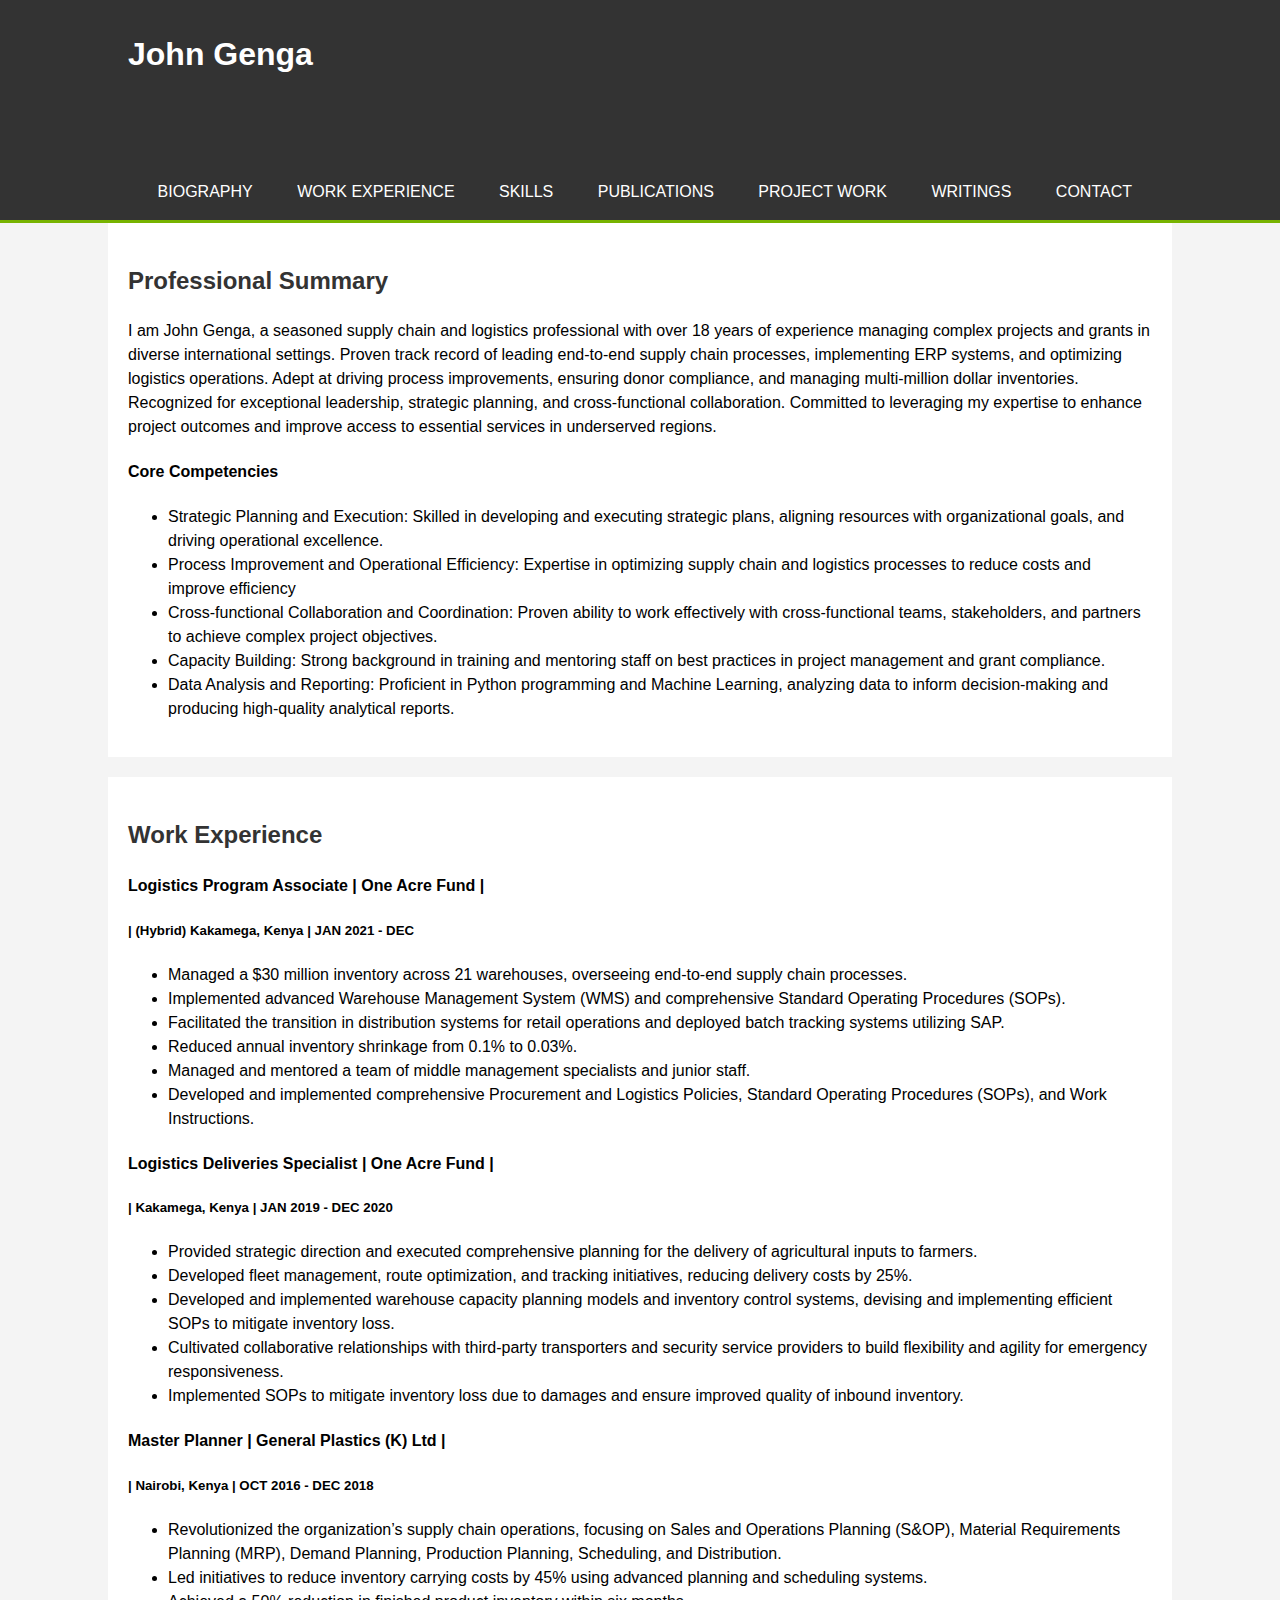
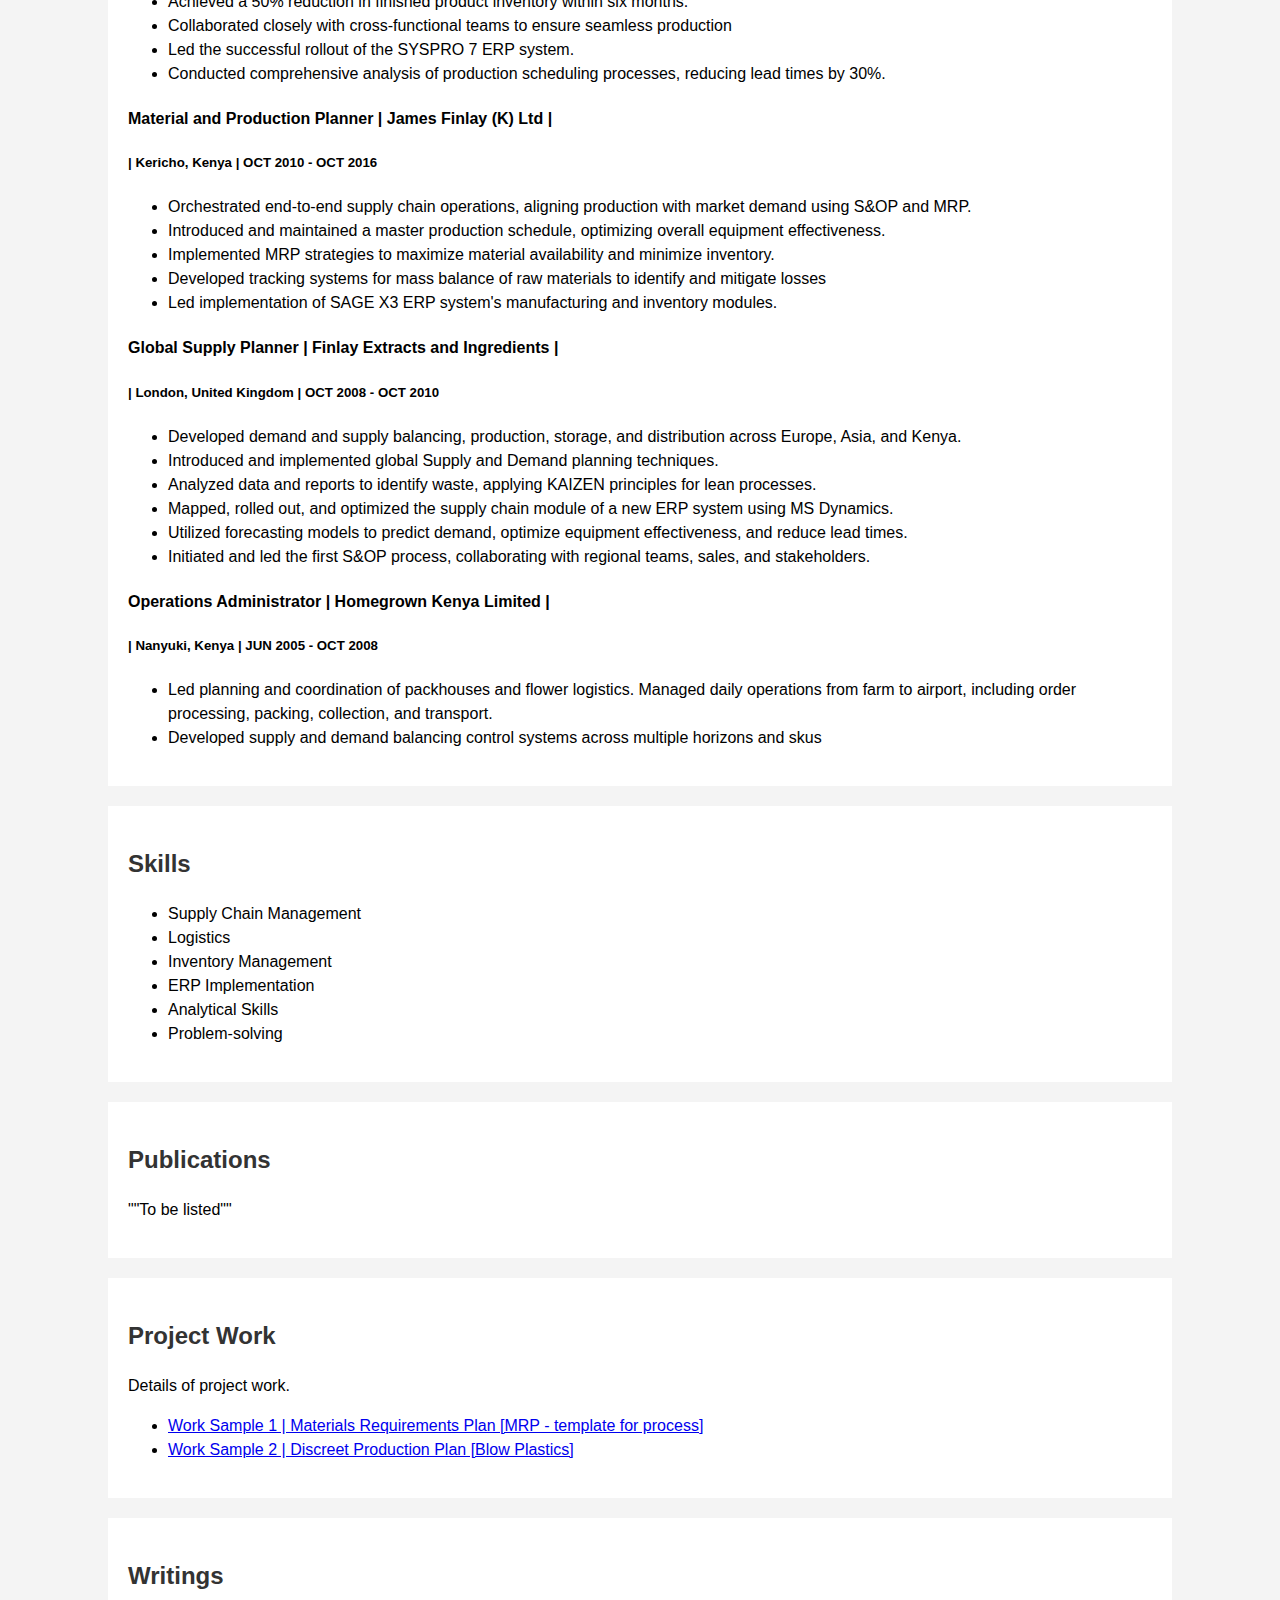
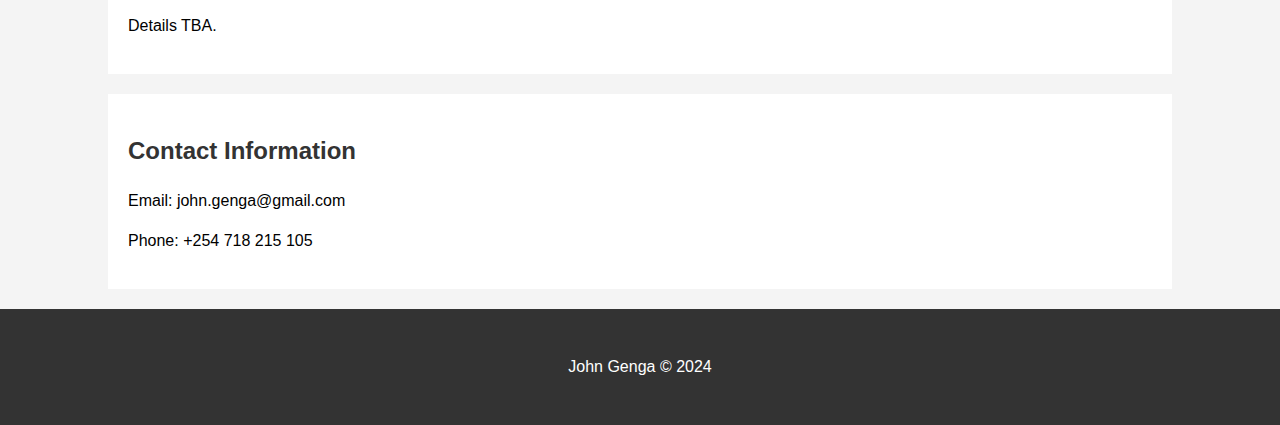
==== index.html @ 4c6958df "Some Work Samples." ====
<!DOCTYPE html>
<html lang="en">
<head>
    <meta charset="UTF-8">
    <meta name="viewport" content="width=device-width, initial-scale=1.0">
    <title>John Genga - Supply Chain Expert</title>
    <style>
        body {
            font-family: Arial, sans-serif;
            line-height: 1.5;
            margin: 0;
            padding: 0;
            background-color: #f4f4f4;
        }
        .container {
            width: 80%;
            margin: auto;
            overflow: hidden;
        }
        header {
            background: #333;
            color: #fff;
            padding-top: 30px;
            min-height: 70px;
            border-bottom: #77b300 3px solid;
        }
        header a {
            color: #fff;
            text-decoration: none;
            text-transform: uppercase;
            font-size: 16px;
        }
        header ul {
            padding: 0;
            list-style: none;
        }
        header li {
            display: inline;
            padding: 0 20px 0 20px;
        }
        header #branding {
            float: left;
        }
        header #branding h1 {
            margin: 0;
        }
        header nav {
            float: right;
            margin-top: 10px;
        }
        .bio, .work-experience, .skills, .publications, .contact, .projects, .writings {
            background: #fff;
            padding: 20px;
            margin-bottom: 20px;
        }
        h2 {
            color: #333;
        }
        footer {
            background: #333;
            color: #fff;
            text-align: center;
            padding: 30px 0;
        }
    </style>
</head>
<body>
    <header>
        <div class="container">
            <div id="branding">
                <h1>John Genga</h1>
                <h2>Supply Chain Expert</h2>
            </div>
            <nav>
                <ul>
                    <li><a href="#bio">Biography</a></li>
                    <li><a href="#work-experience">Work Experience</a></li>
                    <li><a href="#skills">Skills</a></li>
                    <li><a href="#publications">Publications</a></li>
                    <li><a href="#projects">Project Work</a></li>
                    <li><a href="#writings">Writings</a></li>
                    <li><a href="#contact">Contact</a></li>
                </ul>
            </nav>
        </div>
    </header>

    <section id="bio" class="bio container">
        <h2>Professional Summary</h2>
        <p>I am John Genga, a seasoned supply chain and logistics professional with over 18 years of experience managing
            complex projects and grants in diverse international settings.
            Proven track record of leading end-to-end supply chain processes, implementing ERP systems,
            and optimizing logistics operations. Adept at driving process improvements, ensuring donor compliance,
            and managing multi-million dollar inventories. Recognized for exceptional leadership, strategic planning, and cross-functional collaboration.
            Committed to leveraging my expertise to enhance project outcomes and improve access to essential services in underserved regions.</p>

        <h4>Core Competencies</h4>
        <ul>
        <li>Strategic Planning and Execution: Skilled in developing and executing strategic plans, aligning resources with organizational goals, and driving operational excellence.</li>
        <li>Process Improvement and Operational Efficiency: Expertise in optimizing supply chain and logistics processes to reduce costs and improve efficiency</li>
        <li>Cross-functional Collaboration and Coordination: Proven ability to work effectively with cross-functional teams, stakeholders, and partners to achieve complex project objectives.</li>
        <li>Capacity Building: Strong background in training and mentoring staff on best practices in project management and grant compliance.</li>
        <li>Data Analysis and Reporting: Proficient in Python programming and Machine Learning, analyzing data to inform decision-making and producing high-quality analytical reports.</li>
         </ul>

    </section>

    <section id="work-experience" class="work-experience container">
        <h2>Work Experience</h2>

        <h4>Logistics Program Associate | One Acre Fund |</h4>
        <h5>| (Hybrid) Kakamega, Kenya | JAN 2021 - DEC </h5>
         <ul>
            <li>Managed a $30 million inventory across 21 warehouses, overseeing end-to-end supply chain processes.</li>
            <li>Implemented advanced Warehouse Management System (WMS) and comprehensive Standard Operating Procedures (SOPs).</li>
            <li>Facilitated the transition in distribution systems for retail operations and deployed batch tracking systems utilizing SAP.</li>
            <li>Reduced annual inventory shrinkage from 0.1% to 0.03%.</li>
            <li>Managed and mentored a team of middle management specialists and junior staff.</li>
             <li>Developed and implemented comprehensive Procurement and Logistics Policies, Standard Operating Procedures (SOPs), and Work Instructions.</li>

         </ul>

        <h4>Logistics Deliveries Specialist | One Acre Fund |</h4>
        <h5>| Kakamega, Kenya | JAN 2019 - DEC 2020 </h5>
         <ul>
             <li>Provided strategic direction and executed comprehensive planning for the delivery of agricultural inputs to farmers.</li>
             <li>Developed fleet management, route optimization, and tracking initiatives, reducing delivery costs by 25%.</li>
             <li>Developed and implemented warehouse capacity planning models and inventory control systems, devising and implementing efficient SOPs to mitigate inventory loss.</li>
             <li>Cultivated collaborative relationships with third-party transporters and security service providers to build flexibility and agility for emergency responsiveness.</li>
             <li> Implemented SOPs to mitigate inventory loss due to damages and ensure improved quality of inbound inventory.</li>
        </ul>

        <h4>Master Planner | General Plastics (K) Ltd |</h4>
        <h5>| Nairobi, Kenya | OCT 2016 - DEC 2018 </h5>
         <ul>
             <li>Revolutionized the organization’s supply chain operations, focusing on Sales and Operations Planning (S&OP),
                 Material Requirements Planning (MRP), Demand Planning, Production Planning, Scheduling, and Distribution.</li>
             <li>Led initiatives to reduce inventory carrying costs by 45% using advanced planning and scheduling systems.</li>
             <li>Achieved a 50% reduction in finished product inventory within six months.</li>
             <li>Collaborated closely with cross-functional teams to ensure seamless production</li>
             <li>Led the successful rollout of the SYSPRO 7 ERP system.</li>
             <li>Conducted comprehensive analysis of production scheduling processes, reducing lead times by 30%.</li>
         </ul>

        <h4>Material and Production Planner | James Finlay (K) Ltd |</h4>
        <h5>| Kericho, Kenya | OCT 2010 - OCT 2016 </h5>
         <ul>
             <li>Orchestrated end-to-end supply chain operations, aligning production with market demand using S&OP and MRP.</li>
             <li>Introduced and maintained a master production schedule, optimizing overall equipment effectiveness.</li>
             <li>Implemented MRP strategies to maximize material availability and minimize inventory.</li>
             <li>Developed tracking systems for mass balance of raw materials to identify and mitigate losses</li>
             <li>Led implementation of SAGE X3 ERP system's manufacturing and inventory modules.</li>
         </ul>

        <h4>Global Supply Planner | Finlay Extracts and Ingredients |</h4>
        <h5>| London, United Kingdom | OCT 2008 - OCT 2010</h5>
         <ul>
             <li>Developed demand and supply balancing, production, storage, and distribution across Europe, Asia, and Kenya.</li>
             <li>Introduced and implemented global Supply and Demand planning techniques.</li>
             <li>Analyzed data and reports to identify waste, applying KAIZEN principles for lean processes.</li>
             <li>Mapped, rolled out, and optimized the supply chain module of a new ERP system using MS Dynamics.</li>
             <li>Utilized forecasting models to predict demand, optimize equipment effectiveness, and reduce lead times.</li>
             <li>Initiated and led the first S&OP process, collaborating with regional teams, sales, and stakeholders.</li>

         </ul>

        <h4>Operations Administrator | Homegrown Kenya Limited |</h4>
        <h5>| Nanyuki, Kenya | JUN 2005 - OCT 2008</h5>
        <ul>
            <li>Led planning and coordination of packhouses and flower logistics. Managed daily operations from farm to airport, including order processing, packing, collection, and transport.</li>
            <li> Developed supply and demand balancing control systems across multiple horizons and skus</li>
        </ul>
    </section>


    <section id="skills" class="skills container">
        <h2>Skills</h2>
        <ul>
            <li>Supply Chain Management</li>
            <li>Logistics</li>
            <li>Inventory Management</li>
            <li>ERP Implementation</li>
            <li>Analytical Skills</li>
            <li>Problem-solving</li>
        </ul>
    </section>

    <section id="publications" class="publications container">
        <h2>Publications</h2>
        <p>""To be listed""</p>
    </section>

    <section id="projects" class="projects container">
        <h2>Project Work</h2>
        <p>Details of project work.</p>
        <ul>
             <li><a href="work_samples/Materials Requirements Plan [MRP - template for process] .xlsm" download>Work Sample 1 | Materials Requirements Plan [MRP - template for process]  </a></li>
             <li><a href="work_samples/Discreet Production Plan [Blow Plastics].xlsx" download>Work Sample 2 | Discreet Production Plan [Blow Plastics] </a></li>
        </ul>
    </section>

    <section id="writings" class="writings container">
        <h2>Writings</h2>
        <p>Details TBA.</p>
    </section>

    <section id="contact" class="contact container">
        <h2>Contact Information</h2>
        <p>Email: john.genga@gmail.com</p>
        <p>Phone: +254 718 215 105</p>
    </section>

    <footer>
        <p>John Genga &copy; 2024</p>
    </footer>
</body>
</html>
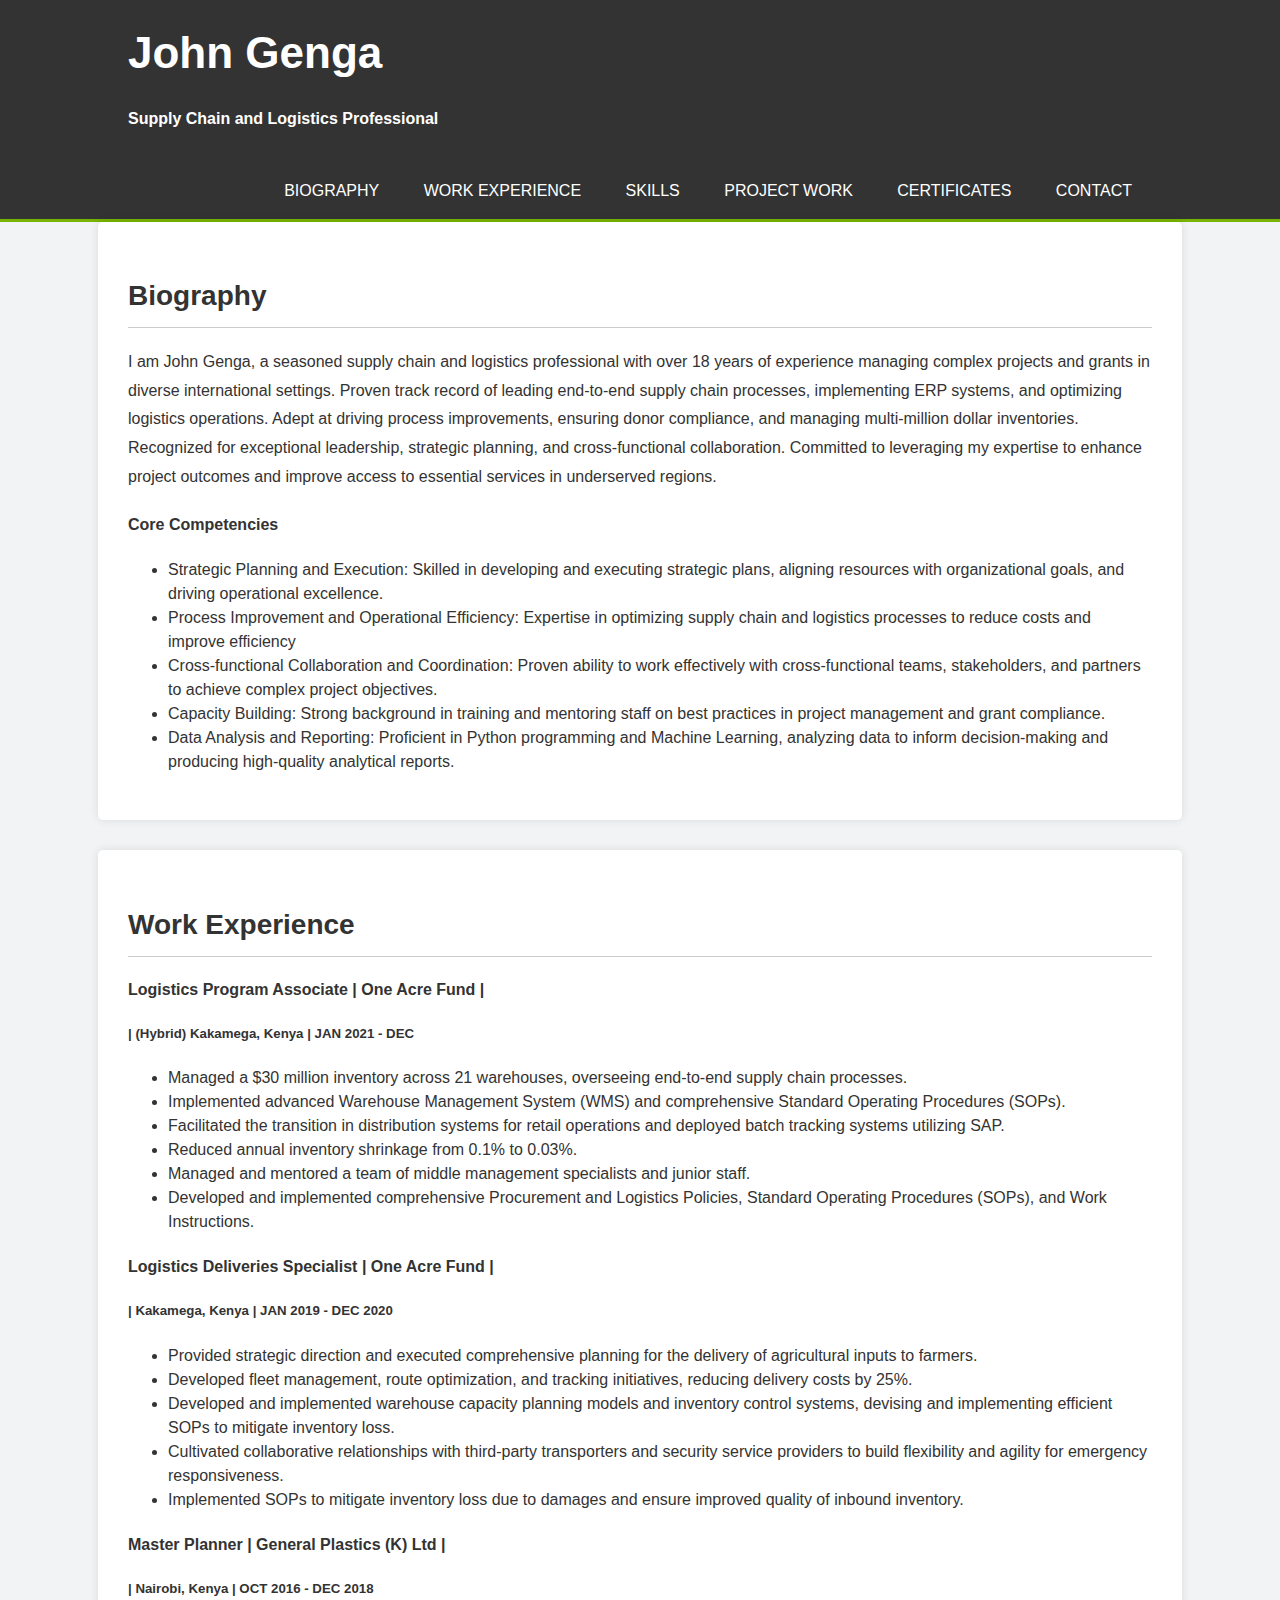
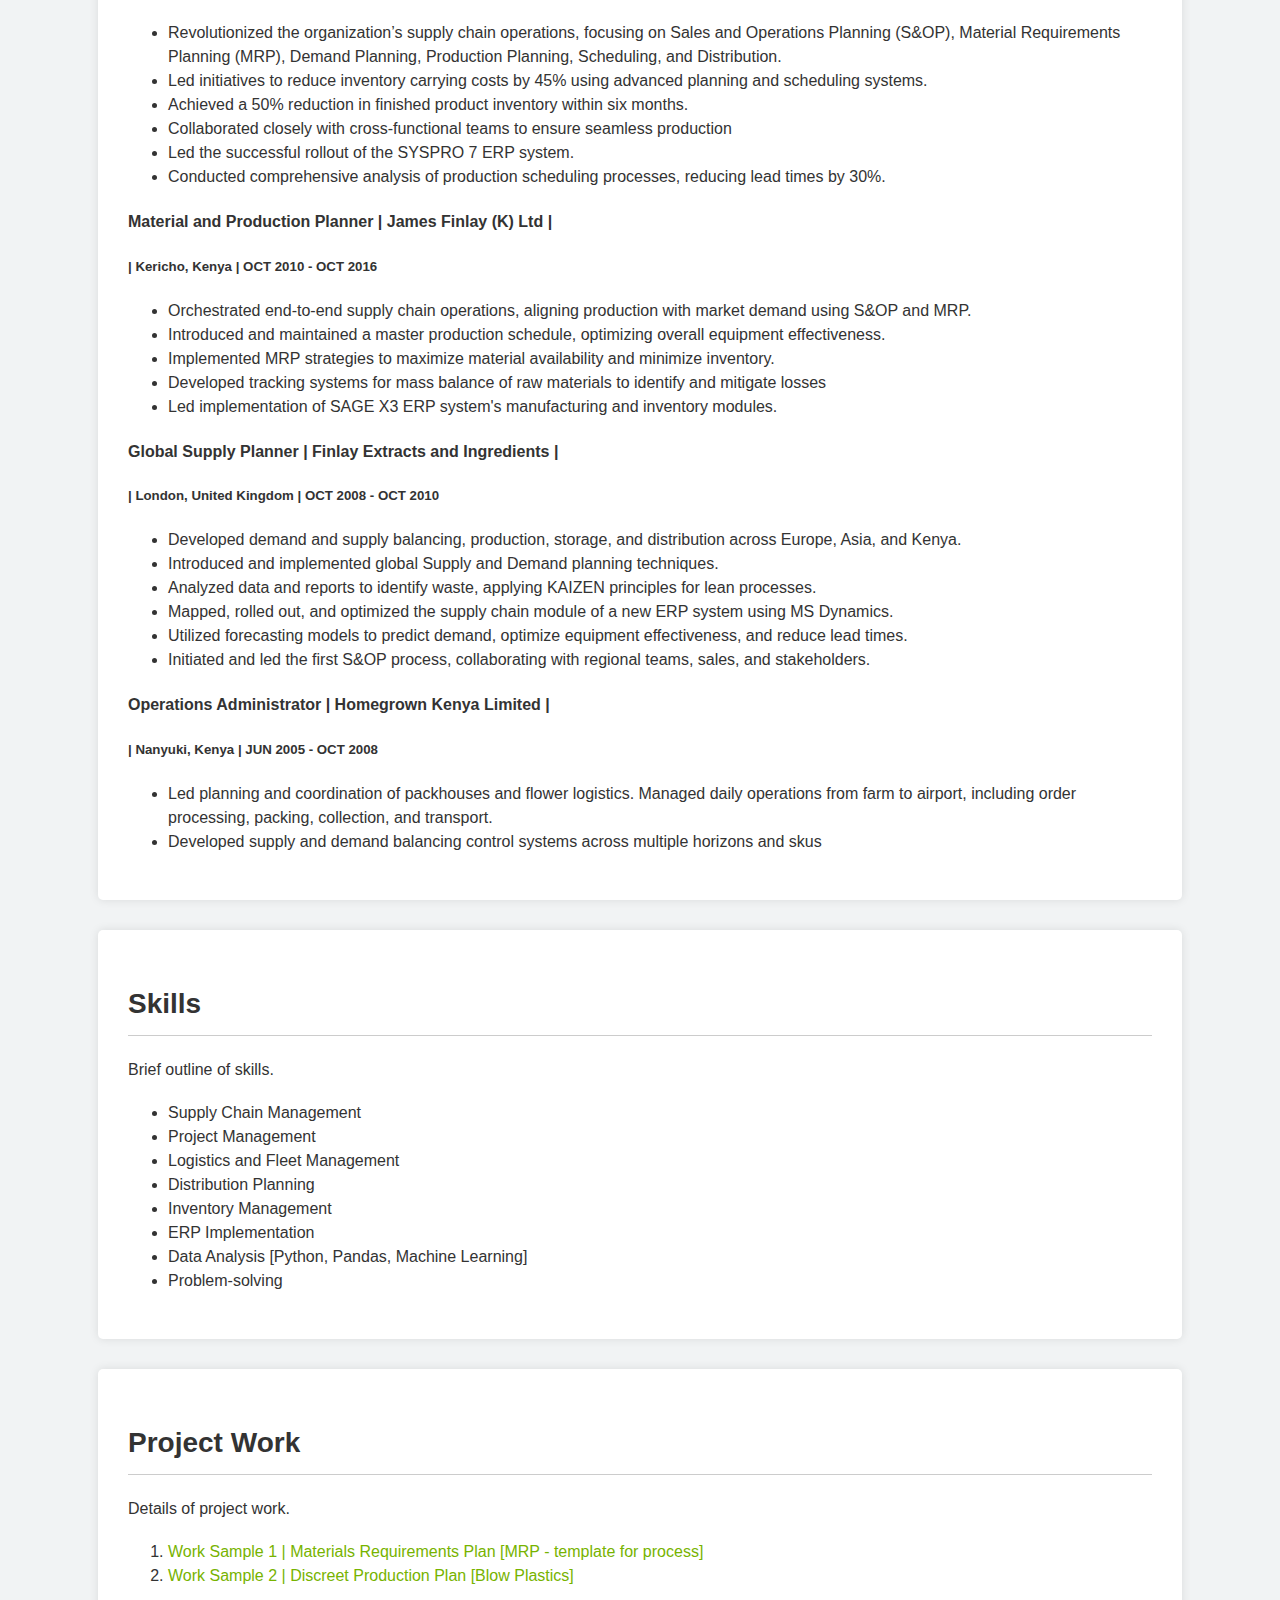
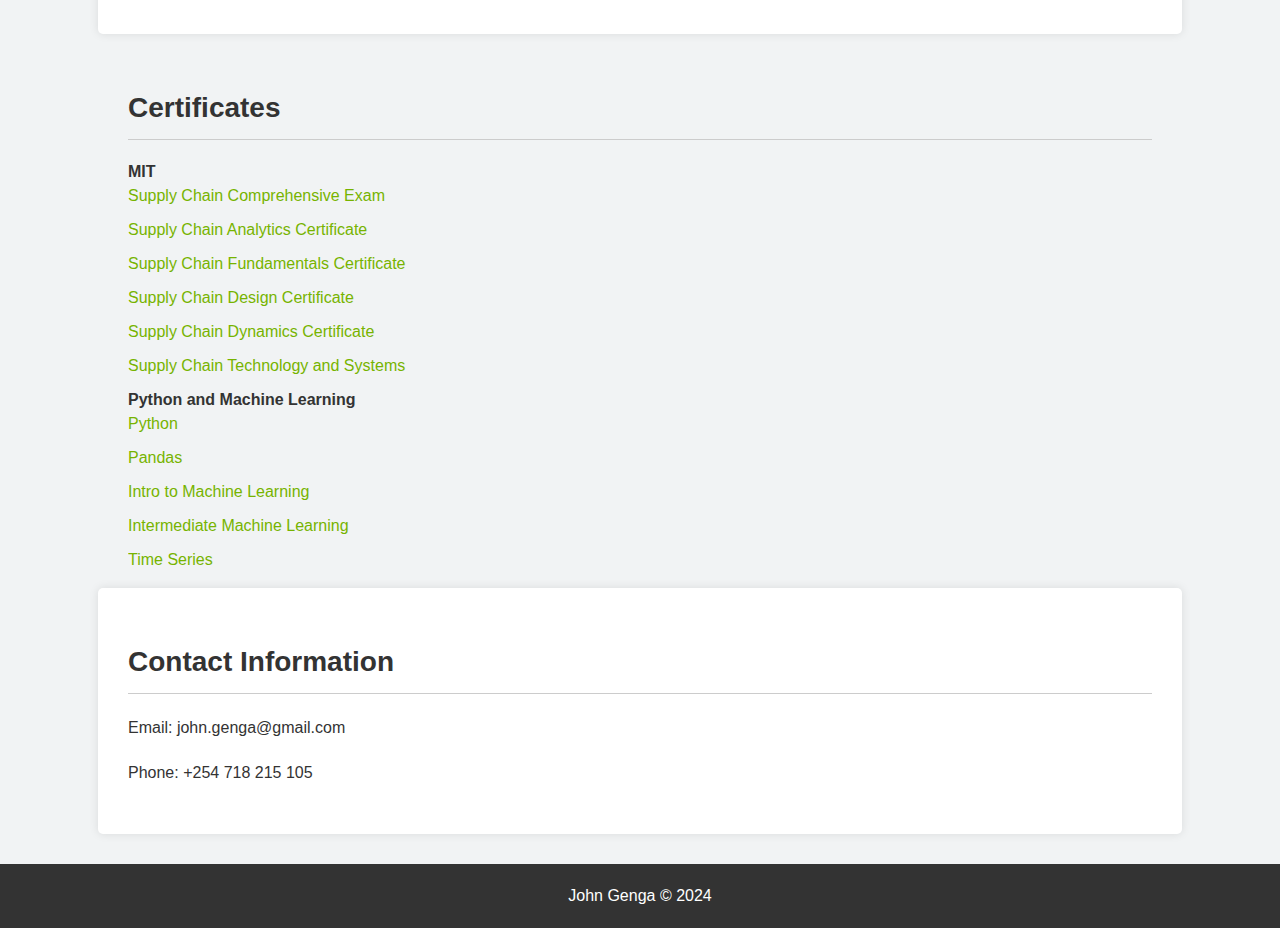
==== commit 6ef396e1: "Update index.html" ====
--- a/index.html
+++ b/index.html
@@ -1,16 +1,17 @@
 <!DOCTYPE html>
 <html lang="en">
 <head>
-    <meta charset="UTF-8">
-    <meta name="viewport" content="width=device-width, initial-scale=1.0">
-    <title>John Genga - Supply Chain Expert</title>
+    <meta charset="utf-8">
+    <meta name="viewport" content="width=device-width, initial-scale=1, maximum-scale=1">
+    <title>John Genga - Personal website</title>
     <style>
         body {
-            font-family: Arial, sans-serif;
+            font-family:  'Segue UI', Tahoma, Geneva, Verdana, sans-serif;
             line-height: 1.5;
             margin: 0;
             padding: 0;
-            background-color: #f4f4f4;
+            background-color: #f1f3f4;
+            color: #333;
         }
         .container {
             width: 80%;
@@ -20,7 +21,7 @@
         header {
             background: #333;
             color: #fff;
-            padding-top: 30px;
+            padding-top: 20px;
             min-height: 70px;
             border-bottom: #77b300 3px solid;
         }
@@ -43,6 +44,7 @@
         }
         header #branding h1 {
             margin: 0;
+            font-size: 44px;
         }
         header nav {
             float: right;
@@ -50,17 +52,47 @@
         }
         .bio, .work-experience, .skills, .publications, .contact, .projects, .writings {
             background: #fff;
-            padding: 20px;
+            padding: 30px;
+            margin-bottom: 30px;
+            border-radius: 5px;
+            box-shadow: 0 0 10px rgba(0, 0, 0, 0.1);
+        }
+        h2 {
+            color: #33;
+            font-size: 28px;
             margin-bottom: 20px;
-        }
-        h2 {
-            color: #333;
+            border-bottom: 1px solid #ccc;
+            padding-bottom: 10px;
         }
         footer {
             background: #333;
             color: #fff;
             text-align: center;
-            padding: 30px 0;
+            padding: 20px 0;
+            position: absolute;
+            bottom: -1;
+            width: 100%;
+        }
+        footer p {
+            margin:0;
+        }
+        section p {
+            font-size: 16px;
+            line-height: 1.8;
+        }
+        ul {
+            list-style-type: none;
+            padding: 0;
+        }
+        ul li {
+            margin-bottom: 10px;
+        }
+        a {
+            color: #77b300;
+            text-decoration: none;
+        }
+        a:hover {
+            text-decoration: underline;
         }
     </style>
 </head>
@@ -69,24 +101,24 @@
         <div class="container">
             <div id="branding">
                 <h1>John Genga</h1>
-                <h2>Supply Chain Expert</h2>
+                <h4>Supply Chain and Logistics Professional</h4>
             </div>
             <nav>
                 <ul>
                     <li><a href="#bio">Biography</a></li>
                     <li><a href="#work-experience">Work Experience</a></li>
                     <li><a href="#skills">Skills</a></li>
-                    <li><a href="#publications">Publications</a></li>
                     <li><a href="#projects">Project Work</a></li>
-                    <li><a href="#writings">Writings</a></li>
+                    <li><a href="#certificates">Certificates</a></li>
                     <li><a href="#contact">Contact</a></li>
+
                 </ul>
             </nav>
         </div>
     </header>
 
     <section id="bio" class="bio container">
-        <h2>Professional Summary</h2>
+        <h2>Biography</h2>
         <p>I am John Genga, a seasoned supply chain and logistics professional with over 18 years of experience managing
             complex projects and grants in diverse international settings.
             Proven track record of leading end-to-end supply chain processes, implementing ERP systems,
@@ -95,13 +127,13 @@
             Committed to leveraging my expertise to enhance project outcomes and improve access to essential services in underserved regions.</p>
 
         <h4>Core Competencies</h4>
-        <ul>
-        <li>Strategic Planning and Execution: Skilled in developing and executing strategic plans, aligning resources with organizational goals, and driving operational excellence.</li>
-        <li>Process Improvement and Operational Efficiency: Expertise in optimizing supply chain and logistics processes to reduce costs and improve efficiency</li>
-        <li>Cross-functional Collaboration and Coordination: Proven ability to work effectively with cross-functional teams, stakeholders, and partners to achieve complex project objectives.</li>
-        <li>Capacity Building: Strong background in training and mentoring staff on best practices in project management and grant compliance.</li>
-        <li>Data Analysis and Reporting: Proficient in Python programming and Machine Learning, analyzing data to inform decision-making and producing high-quality analytical reports.</li>
-         </ul>
+        <menu>
+            <li>Strategic Planning and Execution: Skilled in developing and executing strategic plans, aligning resources with organizational goals, and driving operational excellence.</li>
+            <li>Process Improvement and Operational Efficiency: Expertise in optimizing supply chain and logistics processes to reduce costs and improve efficiency</li>
+            <li>Cross-functional Collaboration and Coordination: Proven ability to work effectively with cross-functional teams, stakeholders, and partners to achieve complex project objectives.</li>
+            <li>Capacity Building: Strong background in training and mentoring staff on best practices in project management and grant compliance.</li>
+            <li>Data Analysis and Reporting: Proficient in Python programming and Machine Learning, analyzing data to inform decision-making and producing high-quality analytical reports.</li>
+        </menu>
 
     </section>
 
@@ -110,7 +142,7 @@
 
         <h4>Logistics Program Associate | One Acre Fund |</h4>
         <h5>| (Hybrid) Kakamega, Kenya | JAN 2021 - DEC </h5>
-         <ul>
+         <menu>
             <li>Managed a $30 million inventory across 21 warehouses, overseeing end-to-end supply chain processes.</li>
             <li>Implemented advanced Warehouse Management System (WMS) and comprehensive Standard Operating Procedures (SOPs).</li>
             <li>Facilitated the transition in distribution systems for retail operations and deployed batch tracking systems utilizing SAP.</li>
@@ -118,21 +150,21 @@
             <li>Managed and mentored a team of middle management specialists and junior staff.</li>
              <li>Developed and implemented comprehensive Procurement and Logistics Policies, Standard Operating Procedures (SOPs), and Work Instructions.</li>
 
-         </ul>
+         </menu>
 
         <h4>Logistics Deliveries Specialist | One Acre Fund |</h4>
         <h5>| Kakamega, Kenya | JAN 2019 - DEC 2020 </h5>
-         <ul>
+         <menu>
              <li>Provided strategic direction and executed comprehensive planning for the delivery of agricultural inputs to farmers.</li>
              <li>Developed fleet management, route optimization, and tracking initiatives, reducing delivery costs by 25%.</li>
              <li>Developed and implemented warehouse capacity planning models and inventory control systems, devising and implementing efficient SOPs to mitigate inventory loss.</li>
              <li>Cultivated collaborative relationships with third-party transporters and security service providers to build flexibility and agility for emergency responsiveness.</li>
-             <li> Implemented SOPs to mitigate inventory loss due to damages and ensure improved quality of inbound inventory.</li>
-        </ul>
+             <li>Implemented SOPs to mitigate inventory loss due to damages and ensure improved quality of inbound inventory.</li>
+        </menu>
 
         <h4>Master Planner | General Plastics (K) Ltd |</h4>
         <h5>| Nairobi, Kenya | OCT 2016 - DEC 2018 </h5>
-         <ul>
+         <menu>
              <li>Revolutionized the organization’s supply chain operations, focusing on Sales and Operations Planning (S&OP),
                  Material Requirements Planning (MRP), Demand Planning, Production Planning, Scheduling, and Distribution.</li>
              <li>Led initiatives to reduce inventory carrying costs by 45% using advanced planning and scheduling systems.</li>
@@ -140,68 +172,88 @@
              <li>Collaborated closely with cross-functional teams to ensure seamless production</li>
              <li>Led the successful rollout of the SYSPRO 7 ERP system.</li>
              <li>Conducted comprehensive analysis of production scheduling processes, reducing lead times by 30%.</li>
-         </ul>
+         </menu>
 
         <h4>Material and Production Planner | James Finlay (K) Ltd |</h4>
         <h5>| Kericho, Kenya | OCT 2010 - OCT 2016 </h5>
-         <ul>
+         <menu>
              <li>Orchestrated end-to-end supply chain operations, aligning production with market demand using S&OP and MRP.</li>
              <li>Introduced and maintained a master production schedule, optimizing overall equipment effectiveness.</li>
              <li>Implemented MRP strategies to maximize material availability and minimize inventory.</li>
              <li>Developed tracking systems for mass balance of raw materials to identify and mitigate losses</li>
              <li>Led implementation of SAGE X3 ERP system's manufacturing and inventory modules.</li>
-         </ul>
+         </menu>
 
         <h4>Global Supply Planner | Finlay Extracts and Ingredients |</h4>
         <h5>| London, United Kingdom | OCT 2008 - OCT 2010</h5>
-         <ul>
+         <menu>
              <li>Developed demand and supply balancing, production, storage, and distribution across Europe, Asia, and Kenya.</li>
              <li>Introduced and implemented global Supply and Demand planning techniques.</li>
              <li>Analyzed data and reports to identify waste, applying KAIZEN principles for lean processes.</li>
              <li>Mapped, rolled out, and optimized the supply chain module of a new ERP system using MS Dynamics.</li>
              <li>Utilized forecasting models to predict demand, optimize equipment effectiveness, and reduce lead times.</li>
              <li>Initiated and led the first S&OP process, collaborating with regional teams, sales, and stakeholders.</li>
-
-         </ul>
+         </menu>
 
         <h4>Operations Administrator | Homegrown Kenya Limited |</h4>
         <h5>| Nanyuki, Kenya | JUN 2005 - OCT 2008</h5>
-        <ul>
+        <menu>
             <li>Led planning and coordination of packhouses and flower logistics. Managed daily operations from farm to airport, including order processing, packing, collection, and transport.</li>
-            <li> Developed supply and demand balancing control systems across multiple horizons and skus</li>
-        </ul>
+            <li>Developed supply and demand balancing control systems across multiple horizons and skus</li>
+        </menu>
     </section>
 
 
     <section id="skills" class="skills container">
         <h2>Skills</h2>
-        <ul>
+        <p>Brief outline of skills.</p>
+        <menu>
             <li>Supply Chain Management</li>
-            <li>Logistics</li>
+            <li>Project Management</li>
+            <li>Logistics and Fleet Management</li>
+            <li>Distribution Planning</li>
             <li>Inventory Management</li>
             <li>ERP Implementation</li>
-            <li>Analytical Skills</li>
+            <li>Data Analysis [Python, Pandas, Machine Learning] </li>
             <li>Problem-solving</li>
-        </ul>
-    </section>
-
-    <section id="publications" class="publications container">
-        <h2>Publications</h2>
-        <p>""To be listed""</p>
+        </menu>
     </section>
 
     <section id="projects" class="projects container">
         <h2>Project Work</h2>
         <p>Details of project work.</p>
-        <ul>
+        <ol>
              <li><a href="work_samples/Materials Requirements Plan [MRP - template for process] .xlsm" download>Work Sample 1 | Materials Requirements Plan [MRP - template for process]  </a></li>
              <li><a href="work_samples/Discreet Production Plan [Blow Plastics].xlsx" download>Work Sample 2 | Discreet Production Plan [Blow Plastics] </a></li>
+        </ol>
+    </section>
+
+    <section id="certificates" class="certificates container">
+        <h2>Certificates</h2>
+        <ul>
+            <li>
+                <strong>MIT</strong>
+                <ul>
+                    <li><a href="certificates/MIT Certificates/MITx CTL.CFx Supply Chain Comprehensive Exam.pdf" target="_blank">Supply Chain Comprehensive Exam</a></li>
+                    <li><a href="certificates/MIT Certificates/MITx CTL.SC0x Certificate _ edX.pdf" target="_blank">Supply Chain Analytics Certificate</a></li>
+                    <li><a href="certificates/MIT Certificates/MITx CTL.SC1x Certificate _ edX.pdf" target="_blank">Supply Chain Fundamentals Certificate</a></li>
+                    <li><a href="certificates/MIT Certificates/MITx CTL.SC2x Certificate _ edX.pdf" target="_blank">Supply Chain Design Certificate</a></li>
+                    <li><a href="certificates/MIT Certificates/MITx CTL.SC3x Certificate _ edX.pdf" target="_blank">Supply Chain Dynamics Certificate</a></li>
+                    <li><a href="certificates/MIT Certificates/MITx CTL.SC4x Certificate _ edX.pdf" target="_blank">Supply Chain Technology and Systems</a></li>
+                </ul>
+            </li>
+            <li>
+                <strong>Python and Machine Learning</strong>
+                <ul>
+                    <li><a href="certificates/Python & Machine Learning/John Genga - Python.png" target="_blank">Python</a></li>
+                    <li><a href="certificates/Python & Machine Learning/John Genga - Pandas.png" target="_blank">Pandas</a></li>
+                    <li><a href="certificates/Python & Machine Learning/John Genga - Intro to Machine Learning.png" target="_blank">Intro to Machine Learning</a></li>
+                    <li><a href="certificates/Python & Machine Learning/John Genga - Intermediate Machine Learning.png" target="_blank">Intermediate Machine Learning</a></li>
+                    <li><a href="certificates/Python & Machine Learning/John Genga - Time Series.png" target="_blank">Time Series</a></li>
+                </ul>
+            </li>
+
         </ul>
-    </section>
-
-    <section id="writings" class="writings container">
-        <h2>Writings</h2>
-        <p>Details TBA.</p>
     </section>
 
     <section id="contact" class="contact container">
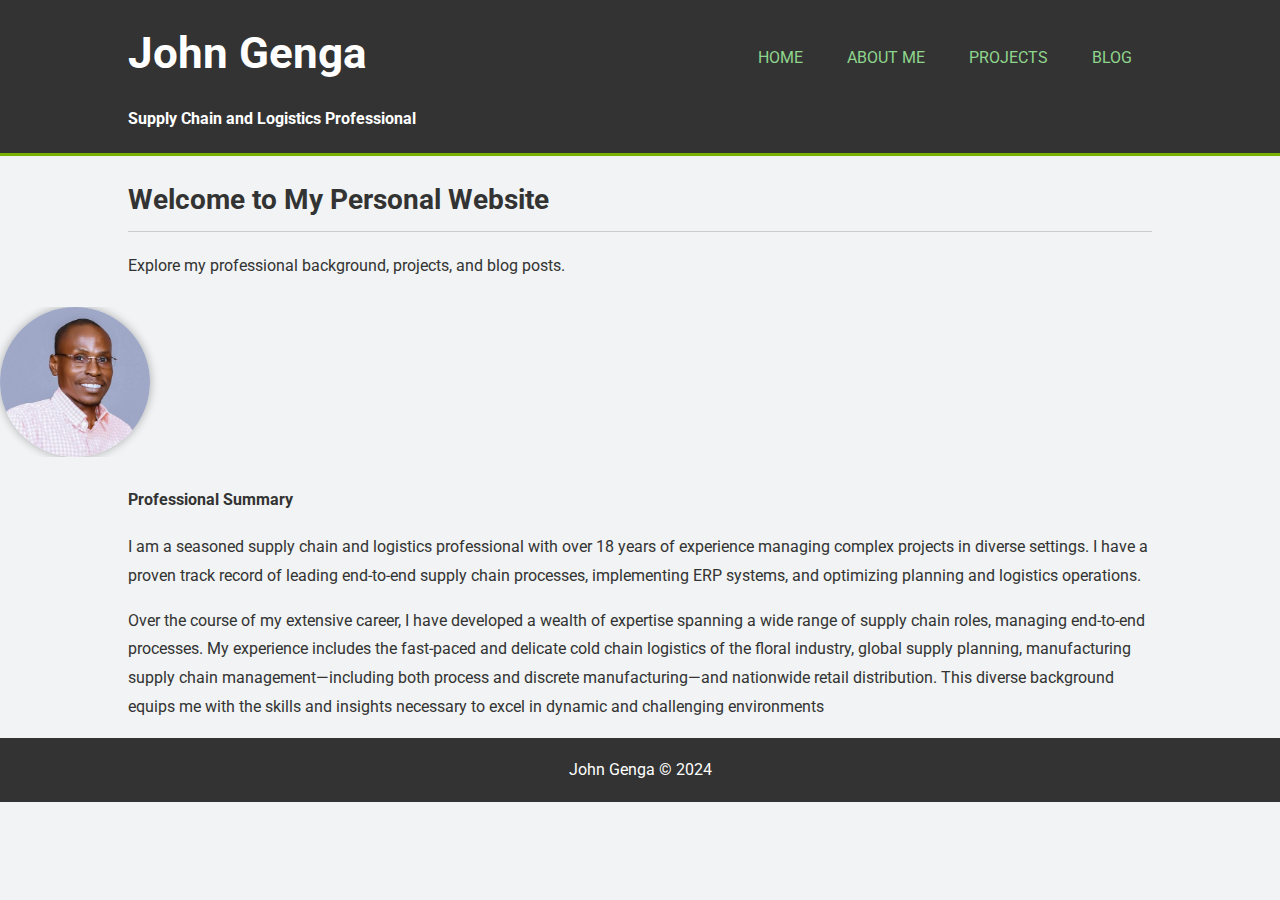
==== commit 184efd22: "new updates." ====
--- a/index.html
+++ b/index.html
@@ -1,100 +1,11 @@
 <!DOCTYPE html>
 <html lang="en">
 <head>
-    <meta charset="utf-8">
+    <meta charset="UTF-8">
     <meta name="viewport" content="width=device-width, initial-scale=1, maximum-scale=1">
-    <title>John Genga - Personal website</title>
-    <style>
-        body {
-            font-family:  'Segue UI', Tahoma, Geneva, Verdana, sans-serif;
-            line-height: 1.5;
-            margin: 0;
-            padding: 0;
-            background-color: #f1f3f4;
-            color: #333;
-        }
-        .container {
-            width: 80%;
-            margin: auto;
-            overflow: hidden;
-        }
-        header {
-            background: #333;
-            color: #fff;
-            padding-top: 20px;
-            min-height: 70px;
-            border-bottom: #77b300 3px solid;
-        }
-        header a {
-            color: #fff;
-            text-decoration: none;
-            text-transform: uppercase;
-            font-size: 16px;
-        }
-        header ul {
-            padding: 0;
-            list-style: none;
-        }
-        header li {
-            display: inline;
-            padding: 0 20px 0 20px;
-        }
-        header #branding {
-            float: left;
-        }
-        header #branding h1 {
-            margin: 0;
-            font-size: 44px;
-        }
-        header nav {
-            float: right;
-            margin-top: 10px;
-        }
-        .bio, .work-experience, .skills, .publications, .contact, .projects, .writings {
-            background: #fff;
-            padding: 30px;
-            margin-bottom: 30px;
-            border-radius: 5px;
-            box-shadow: 0 0 10px rgba(0, 0, 0, 0.1);
-        }
-        h2 {
-            color: #33;
-            font-size: 28px;
-            margin-bottom: 20px;
-            border-bottom: 1px solid #ccc;
-            padding-bottom: 10px;
-        }
-        footer {
-            background: #333;
-            color: #fff;
-            text-align: center;
-            padding: 20px 0;
-            position: absolute;
-            bottom: -1;
-            width: 100%;
-        }
-        footer p {
-            margin:0;
-        }
-        section p {
-            font-size: 16px;
-            line-height: 1.8;
-        }
-        ul {
-            list-style-type: none;
-            padding: 0;
-        }
-        ul li {
-            margin-bottom: 10px;
-        }
-        a {
-            color: #77b300;
-            text-decoration: none;
-        }
-        a:hover {
-            text-decoration: underline;
-        }
-    </style>
+    <title>John Genga - Home</title>
+    <link href="https://fonts.googleapis.com/css2?family=Roboto:wght@400;700&family=Open+Sans:wght@400;700&display=swap" rel="stylesheet">
+    <link rel="stylesheet" href="styles.css">
 </head>
 <body>
     <header>
@@ -105,161 +16,33 @@
             </div>
             <nav>
                 <ul>
-                    <li><a href="#bio">Biography</a></li>
-                    <li><a href="#work-experience">Work Experience</a></li>
-                    <li><a href="#skills">Skills</a></li>
-                    <li><a href="#projects">Project Work</a></li>
-                    <li><a href="#certificates">Certificates</a></li>
-                    <li><a href="#contact">Contact</a></li>
-
+                    <li><a href="index.html">Home</a></li>
+                    <li><a href="about.html">About Me</a></li>
+                    <li><a href="projects.html">Projects</a></li>
+                    <li><a href="blog.html">Blog</a></li>
                 </ul>
             </nav>
         </div>
     </header>
 
-    <section id="bio" class="bio container">
-        <h2>Biography</h2>
-        <p>I am John Genga, a seasoned supply chain and logistics professional with over 18 years of experience managing
-            complex projects and grants in diverse international settings.
-            Proven track record of leading end-to-end supply chain processes, implementing ERP systems,
-            and optimizing logistics operations. Adept at driving process improvements, ensuring donor compliance,
-            and managing multi-million dollar inventories. Recognized for exceptional leadership, strategic planning, and cross-functional collaboration.
-            Committed to leveraging my expertise to enhance project outcomes and improve access to essential services in underserved regions.</p>
-
-        <h4>Core Competencies</h4>
-        <menu>
-            <li>Strategic Planning and Execution: Skilled in developing and executing strategic plans, aligning resources with organizational goals, and driving operational excellence.</li>
-            <li>Process Improvement and Operational Efficiency: Expertise in optimizing supply chain and logistics processes to reduce costs and improve efficiency</li>
-            <li>Cross-functional Collaboration and Coordination: Proven ability to work effectively with cross-functional teams, stakeholders, and partners to achieve complex project objectives.</li>
-            <li>Capacity Building: Strong background in training and mentoring staff on best practices in project management and grant compliance.</li>
-            <li>Data Analysis and Reporting: Proficient in Python programming and Machine Learning, analyzing data to inform decision-making and producing high-quality analytical reports.</li>
-        </menu>
-
+    <section class="container">
+        <h2>Welcome to My Personal Website</h2>
+        <p>Explore my professional background, projects, and blog posts.</p>
     </section>
-
-    <section id="work-experience" class="work-experience container">
-        <h2>Work Experience</h2>
-
-        <h4>Logistics Program Associate | One Acre Fund |</h4>
-        <h5>| (Hybrid) Kakamega, Kenya | JAN 2021 - DEC </h5>
-         <menu>
-            <li>Managed a $30 million inventory across 21 warehouses, overseeing end-to-end supply chain processes.</li>
-            <li>Implemented advanced Warehouse Management System (WMS) and comprehensive Standard Operating Procedures (SOPs).</li>
-            <li>Facilitated the transition in distribution systems for retail operations and deployed batch tracking systems utilizing SAP.</li>
-            <li>Reduced annual inventory shrinkage from 0.1% to 0.03%.</li>
-            <li>Managed and mentored a team of middle management specialists and junior staff.</li>
-             <li>Developed and implemented comprehensive Procurement and Logistics Policies, Standard Operating Procedures (SOPs), and Work Instructions.</li>
-
-         </menu>
-
-        <h4>Logistics Deliveries Specialist | One Acre Fund |</h4>
-        <h5>| Kakamega, Kenya | JAN 2019 - DEC 2020 </h5>
-         <menu>
-             <li>Provided strategic direction and executed comprehensive planning for the delivery of agricultural inputs to farmers.</li>
-             <li>Developed fleet management, route optimization, and tracking initiatives, reducing delivery costs by 25%.</li>
-             <li>Developed and implemented warehouse capacity planning models and inventory control systems, devising and implementing efficient SOPs to mitigate inventory loss.</li>
-             <li>Cultivated collaborative relationships with third-party transporters and security service providers to build flexibility and agility for emergency responsiveness.</li>
-             <li>Implemented SOPs to mitigate inventory loss due to damages and ensure improved quality of inbound inventory.</li>
-        </menu>
-
-        <h4>Master Planner | General Plastics (K) Ltd |</h4>
-        <h5>| Nairobi, Kenya | OCT 2016 - DEC 2018 </h5>
-         <menu>
-             <li>Revolutionized the organization’s supply chain operations, focusing on Sales and Operations Planning (S&OP),
-                 Material Requirements Planning (MRP), Demand Planning, Production Planning, Scheduling, and Distribution.</li>
-             <li>Led initiatives to reduce inventory carrying costs by 45% using advanced planning and scheduling systems.</li>
-             <li>Achieved a 50% reduction in finished product inventory within six months.</li>
-             <li>Collaborated closely with cross-functional teams to ensure seamless production</li>
-             <li>Led the successful rollout of the SYSPRO 7 ERP system.</li>
-             <li>Conducted comprehensive analysis of production scheduling processes, reducing lead times by 30%.</li>
-         </menu>
-
-        <h4>Material and Production Planner | James Finlay (K) Ltd |</h4>
-        <h5>| Kericho, Kenya | OCT 2010 - OCT 2016 </h5>
-         <menu>
-             <li>Orchestrated end-to-end supply chain operations, aligning production with market demand using S&OP and MRP.</li>
-             <li>Introduced and maintained a master production schedule, optimizing overall equipment effectiveness.</li>
-             <li>Implemented MRP strategies to maximize material availability and minimize inventory.</li>
-             <li>Developed tracking systems for mass balance of raw materials to identify and mitigate losses</li>
-             <li>Led implementation of SAGE X3 ERP system's manufacturing and inventory modules.</li>
-         </menu>
-
-        <h4>Global Supply Planner | Finlay Extracts and Ingredients |</h4>
-        <h5>| London, United Kingdom | OCT 2008 - OCT 2010</h5>
-         <menu>
-             <li>Developed demand and supply balancing, production, storage, and distribution across Europe, Asia, and Kenya.</li>
-             <li>Introduced and implemented global Supply and Demand planning techniques.</li>
-             <li>Analyzed data and reports to identify waste, applying KAIZEN principles for lean processes.</li>
-             <li>Mapped, rolled out, and optimized the supply chain module of a new ERP system using MS Dynamics.</li>
-             <li>Utilized forecasting models to predict demand, optimize equipment effectiveness, and reduce lead times.</li>
-             <li>Initiated and led the first S&OP process, collaborating with regional teams, sales, and stakeholders.</li>
-         </menu>
-
-        <h4>Operations Administrator | Homegrown Kenya Limited |</h4>
-        <h5>| Nanyuki, Kenya | JUN 2005 - OCT 2008</h5>
-        <menu>
-            <li>Led planning and coordination of packhouses and flower logistics. Managed daily operations from farm to airport, including order processing, packing, collection, and transport.</li>
-            <li>Developed supply and demand balancing control systems across multiple horizons and skus</li>
-        </menu>
+    <section class="profile-photo-container container">
+        <img src="images/john_genga.jpg" alt="John Genga" class="profile-photo">
     </section>
-
-
-    <section id="skills" class="skills container">
-        <h2>Skills</h2>
-        <p>Brief outline of skills.</p>
-        <menu>
-            <li>Supply Chain Management</li>
-            <li>Project Management</li>
-            <li>Logistics and Fleet Management</li>
-            <li>Distribution Planning</li>
-            <li>Inventory Management</li>
-            <li>ERP Implementation</li>
-            <li>Data Analysis [Python, Pandas, Machine Learning] </li>
-            <li>Problem-solving</li>
-        </menu>
-    </section>
-
-    <section id="projects" class="projects container">
-        <h2>Project Work</h2>
-        <p>Details of project work.</p>
-        <ol>
-             <li><a href="work_samples/Materials Requirements Plan [MRP - template for process] .xlsm" download>Work Sample 1 | Materials Requirements Plan [MRP - template for process]  </a></li>
-             <li><a href="work_samples/Discreet Production Plan [Blow Plastics].xlsx" download>Work Sample 2 | Discreet Production Plan [Blow Plastics] </a></li>
-        </ol>
-    </section>
-
-    <section id="certificates" class="certificates container">
-        <h2>Certificates</h2>
-        <ul>
-            <li>
-                <strong>MIT</strong>
-                <ul>
-                    <li><a href="certificates/MIT Certificates/MITx CTL.CFx Supply Chain Comprehensive Exam.pdf" target="_blank">Supply Chain Comprehensive Exam</a></li>
-                    <li><a href="certificates/MIT Certificates/MITx CTL.SC0x Certificate _ edX.pdf" target="_blank">Supply Chain Analytics Certificate</a></li>
-                    <li><a href="certificates/MIT Certificates/MITx CTL.SC1x Certificate _ edX.pdf" target="_blank">Supply Chain Fundamentals Certificate</a></li>
-                    <li><a href="certificates/MIT Certificates/MITx CTL.SC2x Certificate _ edX.pdf" target="_blank">Supply Chain Design Certificate</a></li>
-                    <li><a href="certificates/MIT Certificates/MITx CTL.SC3x Certificate _ edX.pdf" target="_blank">Supply Chain Dynamics Certificate</a></li>
-                    <li><a href="certificates/MIT Certificates/MITx CTL.SC4x Certificate _ edX.pdf" target="_blank">Supply Chain Technology and Systems</a></li>
-                </ul>
-            </li>
-            <li>
-                <strong>Python and Machine Learning</strong>
-                <ul>
-                    <li><a href="certificates/Python & Machine Learning/John Genga - Python.png" target="_blank">Python</a></li>
-                    <li><a href="certificates/Python & Machine Learning/John Genga - Pandas.png" target="_blank">Pandas</a></li>
-                    <li><a href="certificates/Python & Machine Learning/John Genga - Intro to Machine Learning.png" target="_blank">Intro to Machine Learning</a></li>
-                    <li><a href="certificates/Python & Machine Learning/John Genga - Intermediate Machine Learning.png" target="_blank">Intermediate Machine Learning</a></li>
-                    <li><a href="certificates/Python & Machine Learning/John Genga - Time Series.png" target="_blank">Time Series</a></li>
-                </ul>
-            </li>
-
-        </ul>
-    </section>
-
-    <section id="contact" class="contact container">
-        <h2>Contact Information</h2>
-        <p>Email: john.genga@gmail.com</p>
-        <p>Phone: +254 718 215 105</p>
+    <section class="container">
+        <h4>Professional Summary</h4>
+        <p>I am a seasoned supply chain and logistics professional with over 18 years of experience managing
+            complex projects in diverse settings. I have a proven track record of leading end-to-end supply
+            chain processes, implementing ERP systems, and optimizing planning and logistics operations. </p>
+        <p>Over the course of my extensive career, I have developed a wealth of expertise spanning a wide
+            range of supply chain roles, managing end-to-end processes. My experience includes the fast-paced
+            and delicate cold chain logistics of the floral industry, global supply planning, manufacturing
+            supply chain management—including both process and discrete manufacturing—and nationwide retail
+            distribution. This diverse background equips me with the skills and insights necessary to excel
+            in dynamic and challenging environments</p>
     </section>
 
     <footer>
--- a/styles.css
+++ b/styles.css
@@ -0,0 +1,145 @@
+body {
+    font-family: 'Roboto',Segue UI, Tahoma, Geneva, Verdana, sans-serif;
+    line-height: 1.5;
+    margin: 0;
+    padding: 0;
+    background-color: #f1f3f4;
+    color: #333;
+}
+
+.container {
+    width: 80%;
+    margin: auto;
+    overflow: hidden;
+}
+
+header {
+    background: #333;
+    background-size: cover;
+    color: #fff;
+    padding-top: 20px;
+    min-height: 70px;
+    border-bottom: #77b300 3px solid;
+}
+
+header a {
+    color: #8fd58d;
+    text-decoration: none;
+    text-transform: uppercase;
+    font-size: 16px;
+}
+
+header ul {
+    padding: 0;
+    list-style: none;
+}
+
+header li {
+    display: inline;
+    padding: 0 20px 0 20px;
+}
+
+header #branding {
+    float: left;
+}
+
+header #branding h1 {
+    margin: 0;
+    font-size: 44px;
+}
+
+header nav {
+    float: right;
+    margin-top: 10px;
+}
+
+.bio, .work-experience, .skills, .publications, .contact, .projects, .writings {
+    background: #fff;
+    padding: 30px;
+    margin-bottom: 30px;
+    border-radius: 5px;
+    box-shadow: 0 0 10px rgba(0, 0, 0, 0.1);
+}
+
+h2 {
+    color: #333;
+    font-size: 28px;
+    margin-bottom: 20px;
+    border-bottom: 1px solid #ccc;
+    padding-bottom: 10px;
+}
+
+footer {
+    background: #333;
+    color: #fff;
+    text-align: center;
+    padding: 20px 0;
+    bottom: 0;
+    width: 100%;
+}
+
+footer p {
+    margin: 0;
+}
+
+section p {
+    font-size: 16px;
+    line-height: 1.8;
+}
+
+ul {
+    list-style-type: none;
+    padding: 0;
+}
+
+ul li {
+    margin-bottom: 10px;
+}
+
+a {
+    color: #6c8f6b;
+    text-decoration: none;
+}
+
+a:hover {
+    text-decoration: underline;
+}
+
+.profile-photo-container {
+    display: flex;
+    align-items: center;
+    margin: 10px 0;
+}
+
+.profile-photo {
+    border-radius: 50%;
+    width: 150px;
+    height: 150px;
+    object-fit: cover;
+    border: none;
+    box-shadow: 0 0 10px rgba(0, 0, 0, 0.3);
+    margin-right: 20px;
+}
+
+.certificate-image {
+    max-width: 50%; /* Ensure images are responsive */
+    height: auto; /* Maintain aspect ratio */
+    margin-bottom: 20px; /* Space between images */
+    box-shadow: 0 0 10px rgba(0, 0, 0, 0.3); /* Optional: Add a shadow effect */
+}
+.work-samples-grid {
+    display: grid;
+    grid-template-columns: repeat(2, 1fr);
+    gap: 20px;
+}
+
+.work-sample {
+    text-align: center;
+}
+
+.work-sample img {
+    width: 100%;
+    height: auto;
+    box-shadow: 0 0 10px rgba(0, 0, 0, 0.3);
+    margin-bottom: 10px;
+}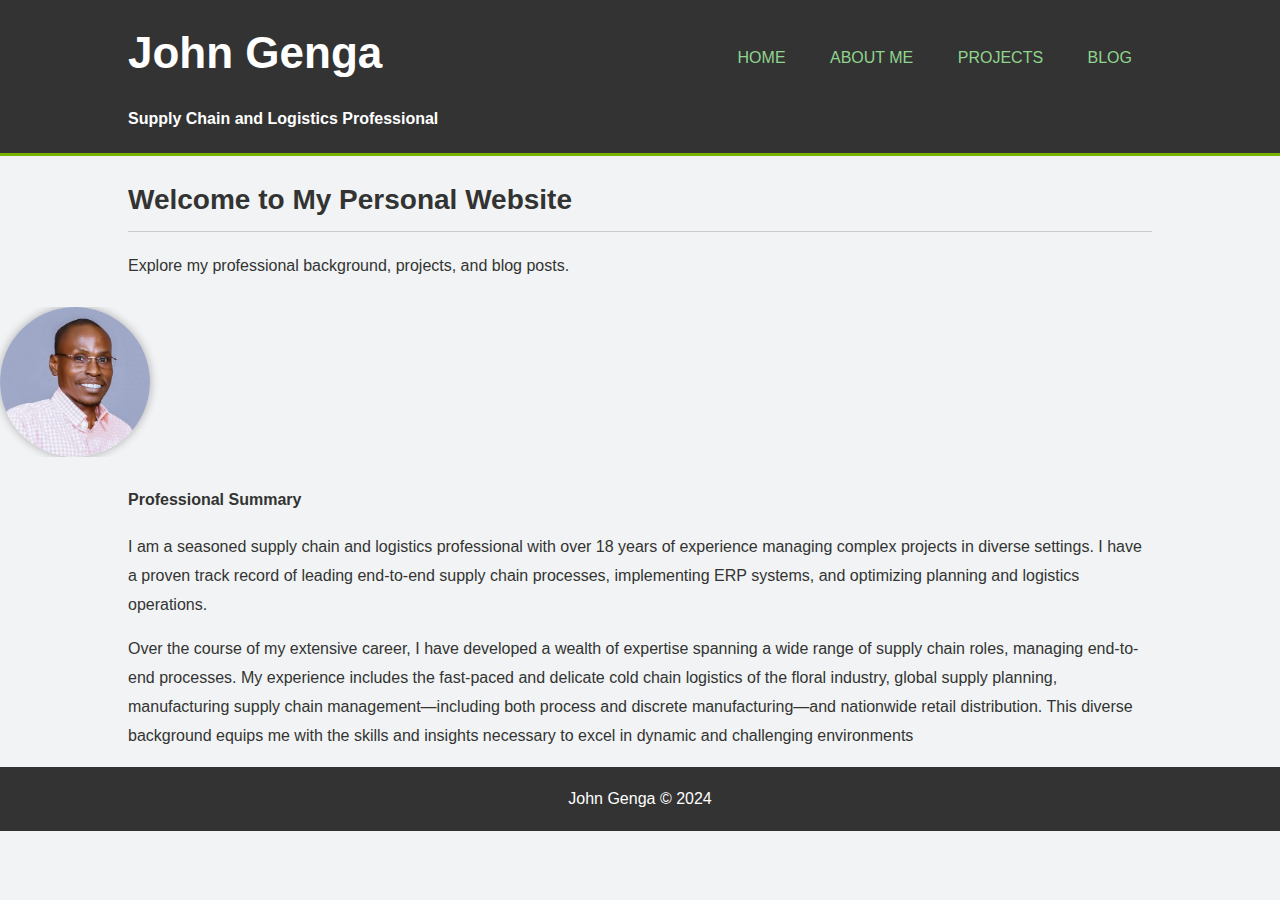
==== commit 609d87e0: "Updated Personal Projects Profile." ====
--- a/index.html
+++ b/index.html
@@ -4,7 +4,6 @@
     <meta charset="UTF-8">
     <meta name="viewport" content="width=device-width, initial-scale=1, maximum-scale=1">
     <title>John Genga - Home</title>
-    <link href="https://fonts.googleapis.com/css2?family=Roboto:wght@400;700&family=Open+Sans:wght@400;700&display=swap" rel="stylesheet">
     <link rel="stylesheet" href="styles.css">
 </head>
 <body>
@@ -29,9 +28,11 @@
         <h2>Welcome to My Personal Website</h2>
         <p>Explore my professional background, projects, and blog posts.</p>
     </section>
+
     <section class="profile-photo-container container">
         <img src="images/john_genga.jpg" alt="John Genga" class="profile-photo">
     </section>
+
     <section class="container">
         <h4>Professional Summary</h4>
         <p>I am a seasoned supply chain and logistics professional with over 18 years of experience managing
--- a/styles.css
+++ b/styles.css
@@ -1,5 +1,5 @@
 body {
-    font-family: 'Roboto',Segue UI, Tahoma, Geneva, Verdana, sans-serif;
+    font-family: 'Segoe UI',Century Gothic,sans-serif, Tahoma, Geneva, Verdana, sans-serif;
     line-height: 1.5;
     margin: 0;
     padding: 0;
@@ -121,11 +121,21 @@
     margin-right: 20px;
 }
 
+.certificates-grid {
+    display: grid;
+    grid-template-columns: repeat(4, 1fr); /* 4 columns grid */
+    gap: 20px; /* Space between images */
+    margin-top: 20px;
+}
 .certificate-image {
-    max-width: 50%; /* Ensure images are responsive */
+    max-width: 100%; /* Ensure images are responsive */
     height: auto; /* Maintain aspect ratio */
-    margin-bottom: 20px; /* Space between images */
-    box-shadow: 0 0 10px rgba(0, 0, 0, 0.3); /* Optional: Add a shadow effect */
+    transition: transform 0.3s ease, box-shadow 0.3s ease; /* Smooth transition on hover *
+    cursor: pointer; /* Change cursor to pointer on hover */
+}
+.certificate-image:hover {
+    transform: scale(3); /* Enlarge the image on hover */
+    box-shadow: 0 8px 16px rgba(0, 0, 0, 0.2); /* Add shadow on hover */
 }
 .work-samples-grid {
     display: grid;
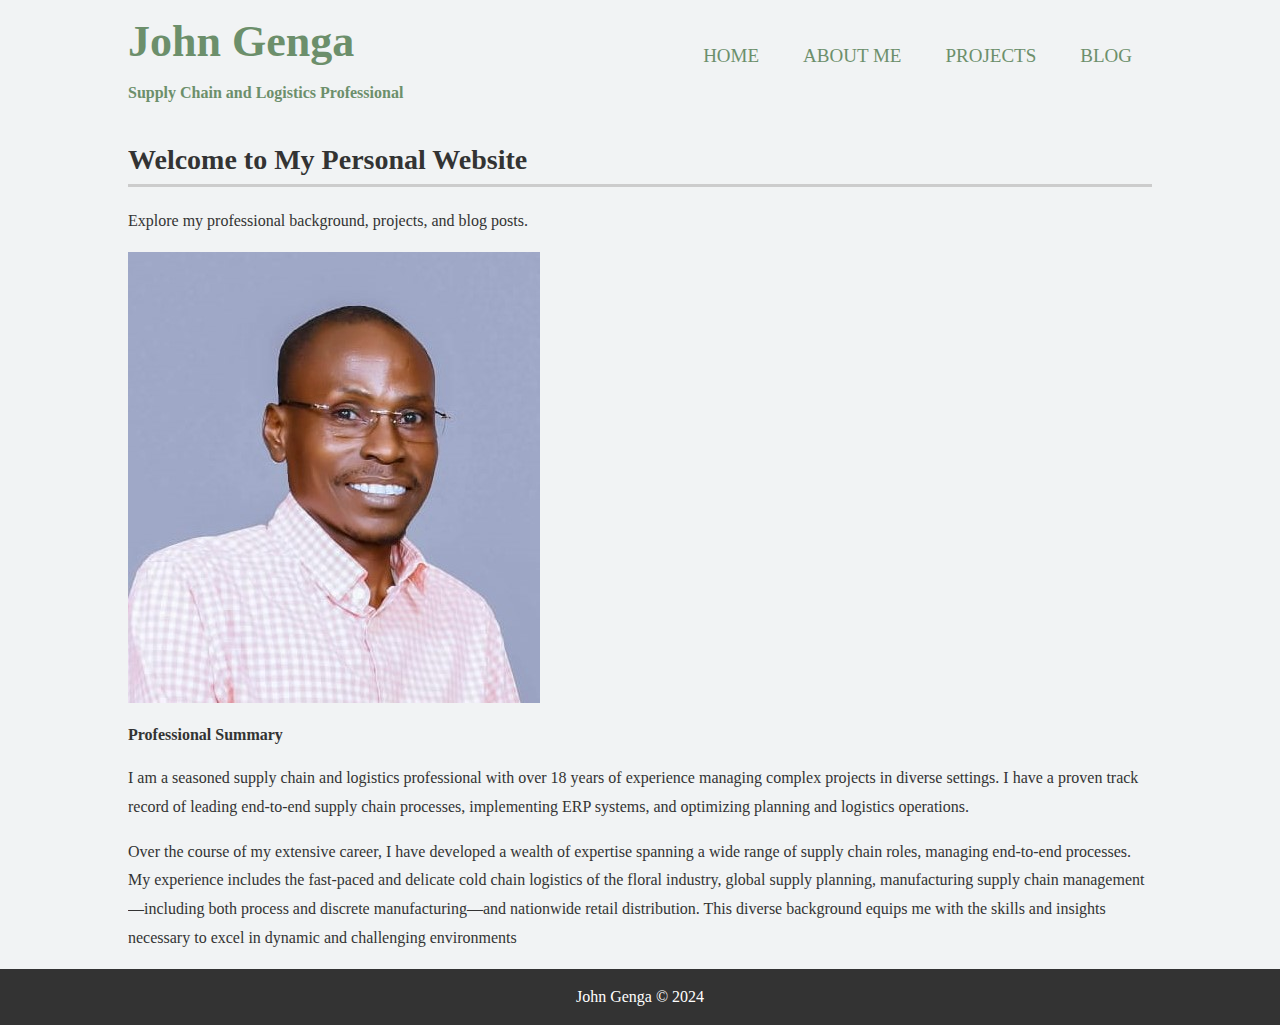
==== commit db16eedc: "Updated Background and Header" ====
--- a/index.html
+++ b/index.html
@@ -5,6 +5,15 @@
     <meta name="viewport" content="width=device-width, initial-scale=1, maximum-scale=1">
     <title>John Genga - Home</title>
     <link rel="stylesheet" href="styles.css">
+    <script async src="https://www.googletagmanager.com/gtag/js?id=YOUR_TRACKING_ID"></script>
+    <script>
+      window.dataLayer = window.dataLayer || [];
+      function gtag(){dataLayer.push(arguments);}
+      gtag('js', new Date());
+
+      gtag('config', 'YOUR_TRACKING_ID');
+    </script>
+
 </head>
 <body>
     <header>
--- a/styles.css
+++ b/styles.css
@@ -1,74 +1,41 @@
+/* Base Styles */
 body {
-    font-family: 'Segoe UI',Century Gothic,sans-serif, Tahoma, Geneva, Verdana, sans-serif;
-    line-height: 1.5;
+    font-family: 'Segoe UI';
+    line-height: 1.0;
     margin: 0;
     padding: 0;
     background-color: #f1f3f4;
     color: #333;
 }
 
+/* Container */
 .container {
     width: 80%;
     margin: auto;
     overflow: hidden;
 }
 
-header {
-    background: #333;
-    background-size: cover;
-    color: #fff;
-    padding-top: 20px;
-    min-height: 70px;
-    border-bottom: #77b300 3px solid;
+/* Certificates Grid */
+.certificates-grid {
+    display: grid;
+    grid-template-columns: repeat(4, 1fr); /* 4 columns grid */
+    gap: 20px; /* Space between images */
+    margin-top: 20px;
 }
 
-header a {
-    color: #8fd58d;
-    text-decoration: none;
-    text-transform: uppercase;
-    font-size: 16px;
+.certificate-image {
+    max-width: 100%; /* Ensure images are responsive */
+    height: auto; /* Maintain aspect ratio */
+    transition: transform 0.3s ease, box-shadow 0.3s ease; /* Smooth transition on hover */
+    cursor: pointer; /* Change cursor to pointer on hover */
 }
 
-header ul {
-    padding: 0;
-    list-style: none;
+.certificate-image:hover {
+    transform: scale(2.2); /* Slight zoom effect on hover */
+    box-shadow: 0 8px 16px rgba(0, 0, 0, 0.2); /* Enhanced shadow on hover */
 }
 
-header li {
-    display: inline;
-    padding: 0 20px 0 20px;
-}
-
-header #branding {
-    float: left;
-}
-
-header #branding h1 {
-    margin: 0;
-    font-size: 44px;
-}
-
-header nav {
-    float: right;
-    margin-top: 10px;
-}
-
-.bio, .work-experience, .skills, .publications, .contact, .projects, .writings {
-    background: #fff;
-    padding: 30px;
-    margin-bottom: 30px;
-    border-radius: 5px;
-    box-shadow: 0 0 10px rgba(0, 0, 0, 0.1);
-}
-
-h2 {
-    color: #333;
-    font-size: 28px;
-    margin-bottom: 20px;
-    border-bottom: 1px solid #ccc;
-    padding-bottom: 10px;
-}
-
+/* Footer */
 footer {
     background: #333;
     color: #fff;
@@ -82,20 +49,48 @@
     margin: 0;
 }
 
-section p {
-    font-size: 16px;
-    line-height: 1.8;
+/* Header */
+header {
+    background-image: url('images/work_samples/SC.jpg');
+    background-size: cover;
+    color: #6c8f6b;
+    padding-top: 20px;
+    min-height: 70px;
 }
 
-ul {
-    list-style-type: none;
-    padding: 0;
+header a {
+    color: #effect;
+    text-decoration: none;
+    text-transform: uppercase;
+    font-size: 19px;
+    padding-bottom: 10px;
 }
 
-ul li {
-    margin-bottom: 10px;
+header nav {
+    float: right;
+    margin-top: 10px;
 }
 
+header #branding {
+    float: left;
+}
+
+header #branding h1 {
+    margin: 0;
+    font-size: 44px;
+}
+
+header ul {
+    padding: 0;
+    list-style: none;
+}
+
+header li {
+    display: inline;
+    padding: 0 20px;
+}
+
+/* Links */
 a {
     color: #6c8f6b;
     text-decoration: none;
@@ -105,38 +100,49 @@
     text-decoration: underline;
 }
 
-.profile-photo-container {
-    display: flex;
-    align-items: center;
-    margin: 10px 0;
+/* Projects Section */
+.projects {
+    /* Optional: Add specific styles for the projects section */
 }
 
-.profile-photo {
-    border-radius: 50%;
-    width: 150px;
-    height: 150px;
-    object-fit: cover;
-    border: none;
-    box-shadow: 0 0 10px rgba(0, 0, 0, 0.3);
-    margin-right: 20px;
+.project-image {
+    width: 100%;
+    max-width: 600px; /* Adjust based on your design */
+    height: auto;
+    border-radius: 5px;
+    box-shadow: 0 0 10px rgba(0, 0, 0, 0.1);
+    transition: transform 0.3s ease, box-shadow 0.3s ease;
 }
 
-.certificates-grid {
-    display: grid;
-    grid-template-columns: repeat(4, 1fr); /* 4 columns grid */
-    gap: 20px; /* Space between images */
-    margin-top: 20px;
+.project-image:hover {
+    transform: scale(1.05); /* Slight zoom effect on hover */
+    box-shadow: 0 8px 16px rgba(0, 0, 0, 0.2); /* Enhanced shadow on hover */
 }
-.certificate-image {
-    max-width: 100%; /* Ensure images are responsive */
-    height: auto; /* Maintain aspect ratio */
-    transition: transform 0.3s ease, box-shadow 0.3s ease; /* Smooth transition on hover *
-    cursor: pointer; /* Change cursor to pointer on hover */
+
+/* Sections */
+.bio, .work-experience, .skills, .publications, .contact, .projects, .writings {
+    background: #fff;
+    padding: 30px;
+    margin-bottom: 30px;
+    border-radius: 5px;
+    box-shadow: 0 0 10px rgba(0, 0, 0, 0.1);
 }
-.certificate-image:hover {
-    transform: scale(3); /* Enlarge the image on hover */
-    box-shadow: 0 8px 16px rgba(0, 0, 0, 0.2); /* Add shadow on hover */
+
+/* Text */
+h2 {
+    color: #333;
+    font-size: 28px;
+    margin-bottom: 20px;
+    border-bottom: 3px solid #ccc;
+    padding-bottom: 10px;
 }
+
+section p {
+    font-size: 16px;
+    line-height: 1.8;
+}
+
+/* Work Samples Grid */
 .work-samples-grid {
     display: grid;
     grid-template-columns: repeat(2, 1fr);
@@ -152,4 +158,4 @@
     height: auto;
     box-shadow: 0 0 10px rgba(0, 0, 0, 0.3);
     margin-bottom: 10px;
-}+}
